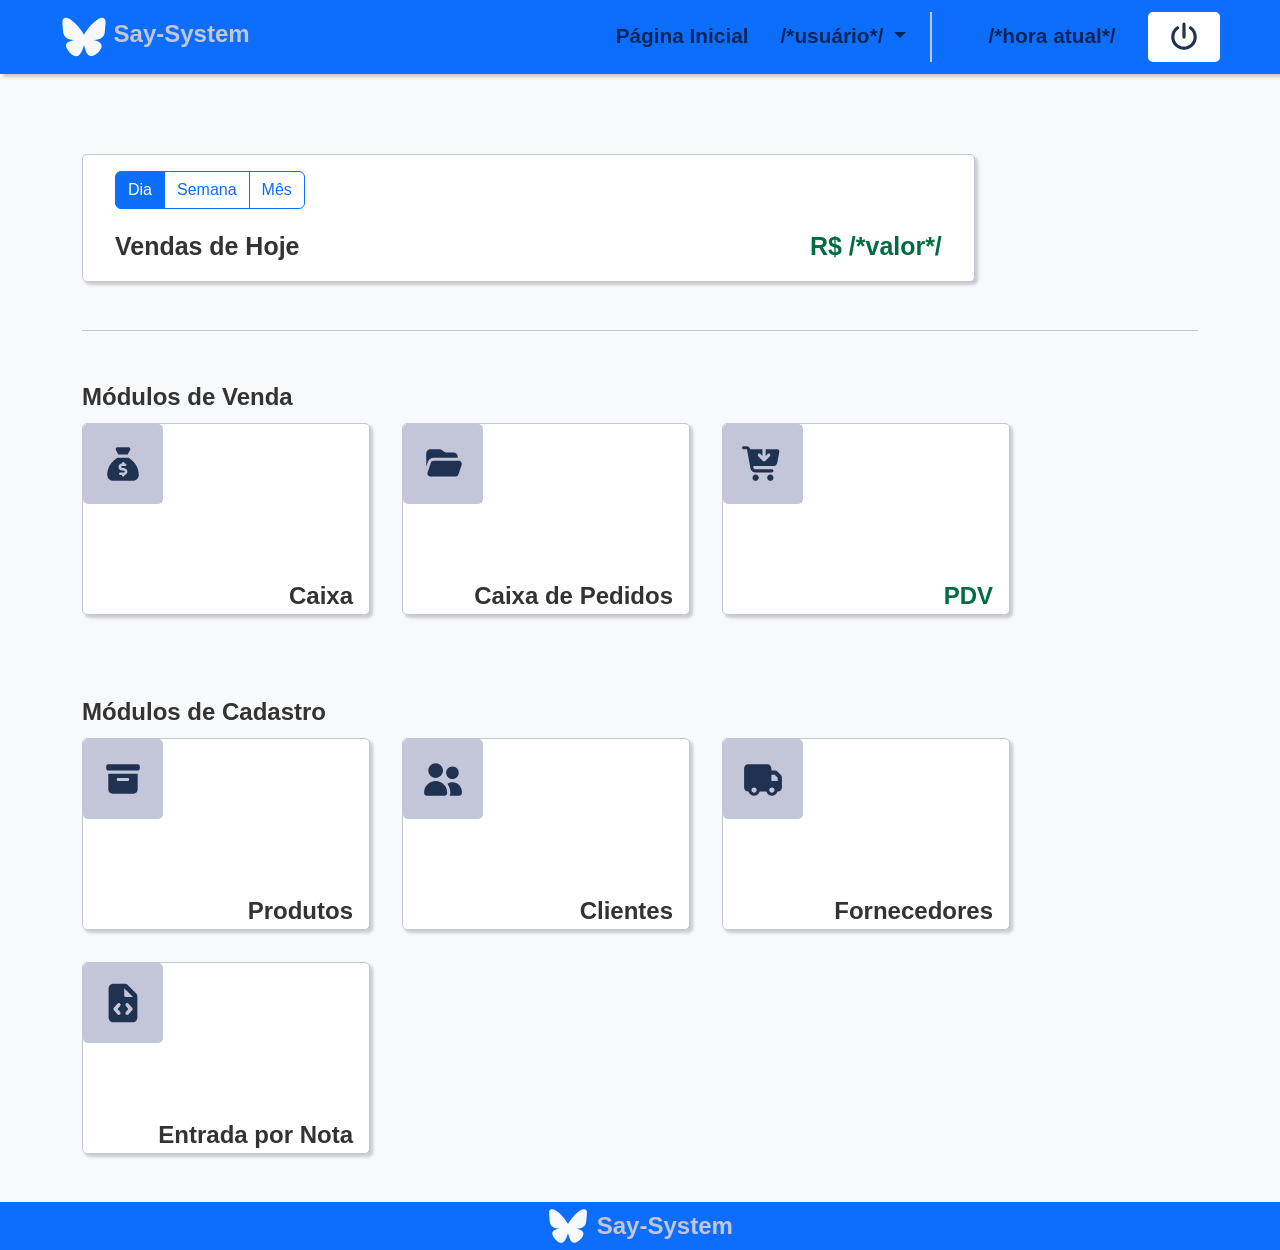
==== views/index.html @ ead2a345 "subindo projeto ERP" ====
<!DOCTYPE html>
<html lang="pt-br">
<head>
    <meta charset="UTF-8">
    <meta name="viewport" content="width=device-width, initial-scale=1.0">

    <title>Página Inicial</title>
    
    <link href="https://cdn.jsdelivr.net/npm/bootstrap@5.3.8/dist/css/bootstrap.min.css" rel="stylesheet" integrity="sha384-sRIl4kxILFvY47J16cr9ZwB07vP4J8+LH7qKQnuqkuIAvNWLzeN8tE5YBujZqJLB" crossorigin="anonymous">

    <link rel="stylesheet" href="../css/configGerais.css">
    <link rel="stylesheet" href="../css/index.css">
</head>
<body>

    <nav class="navbar navbar-expand-sm style-padrao px-5">

        <div class="container-fluid">
            <a class="navbar-brand">
                <img src="../img/logo.svg" alt="Logo" class="icon-l"> 
                <span class="fs-4 text-logo">Say-System</span>
            </a>

            <button class="navbar-toggler" type="button" data-bs-toggle="collapse"
                data-bs-target="#navbarSupportedContent" aria-controls="navbarSupportedContent" aria-expanded="false"
                aria-label="Toggle navigation">
                <span class="navbar-toggler-icon"></span>
            </button>
            
            <div class="collapse navbar-collapse" id="navbarSupportedContent">

                <ul class="navbar-nav ms-auto">
                    
                    <li class="nav-item">
                        <a class="nav-link home-hover" aria-current="page" href="./index.html">
                            Página Inicial
                        </a>
                    </li>

                    <li class="nav-item dropdown px-3">
                        <button class="nav-link dropdown-toggle" data-bs-toggle="dropdown"
                            aria-expanded="false">
                            /*usuário*/
                        </button>

                        <ul class="dropdown-menu">
                            <li>
                                <a class="dropdown-item" href="https://web.whatsapp.com/" target="_blank" rel="noopener noreferrer">
                                    Whatsapp Web
                                    <img src="../img/whatsapp.svg" alt="" class="icon-ms">
                                </a>
                            </li>

                            <li><hr class="dropdown-divider"></li>

                            <li>
                                <a class="dropdown-item" href="#">
                                    Usuários
                                    <img src="../img/usuario.svg" alt="" class="icon-ms">
                                </a>
                            </li>

                            <li>
                                <a class="dropdown-item" href="#">
                                    Backup
                                    <img src="../img/salvar.svg" alt="" class="icon-ms">
                                </a>
                            </li>

                            <li>
                                <a class="dropdown-item" href="../views/login.html">
                                    Sair
                                    <img src="../img/sair.svg" alt="" class="icon-ms">
                                </a>
                            </li>
                        </ul>
                    </li>
                    
                    <li class="nav-item ms-5">
                        <span class="nav-link">
                            /*hora atual*/
                        </span>
                    </li>

                    <li class="nav-item ms-4 btn btn-fechar-sistema">
                        <span class="nav-link">
                            <img src="../img/fechar-sistema.svg" alt="" class="icon-s">
                        </span>
                    </li>
                </ul>
            </div>
        </div>
    </nav>

    <main class="container">
        
        <section class="style-padrao borda" id="sec-valor-venda">

            <div class="btn-group" role="group" aria-label="Basic radio toggle button group">

                <input type="radio" class="btn-check" name="periodo" value="Dia" id="btnradio1" autocomplete="off" checked>
                <label class="btn btn-outline-primary" for="btnradio1">Dia</label>

                <input type="radio" class="btn-check" name="periodo" value="Semana" id="btnradio2" autocomplete="off">
                <label class="btn btn-outline-primary" for="btnradio2">Semana</label>

                <input type="radio" class="btn-check" name="periodo" value="Mês" id="btnradio3" autocomplete="off">
                <label class="btn btn-outline-primary" for="btnradio3">Mês</label>

            </div>

            <div id="vendas">
                <p id="periodo-vendas">Vendas de Hoje</p>
                <p id="vl-vendas">R$ /*valor*/</p>
            </div>
        </section>

        <hr class="my-5">

        <section class="sec-cards">
            <div>Módulos de Venda</div>

                <!--CARDS-->
            <div class="mt-2 cards">

                <!--Caixa-->
                <a href="#" class="style-padrao borda">
                    
                    <div class="card-icon">                   
                        <img src="../img/caixa.svg" alt="" class="icon-m">
                    </div>

                    <div class="card-text">
                        Caixa    
                    </div>
                </a>

                <!--Caixa de Pedidos-->
                <a href="#" class="style-padrao borda">
                    
                    <div class="card-icon">                   
                        <img src="../img/caixa-pedidos.svg" alt="" class="icon-m">
                    </div>

                    <div class="card-text">
                        Caixa de Pedidos    
                    </div>
                </a>

                <!--PDV-->
                <a href="#" class="style-padrao borda">
                    
                    <div class="card-icon">                   
                        <img src="../img/pdv.svg" alt="" class="icon-m">
                    </div>

                    <div class="card-text" id="pdv">
                        PDV    
                    </div>
                </a>
            </div>
        </section>

        <br>

        <section class="sec-cards">
            <div>Módulos de Cadastro</div>
                
                <!--CARDS-->
            <div class="mt-2 cards">

                <!--Produtos-->
                <a href="./produtos.html" class="style-padrao borda">
                    
                    <div class="card-icon">                   
                        <img src="../img/modulo-produto.svg" alt="" class="icon-m">
                    </div>

                    <div class="card-text">
                        Produtos    
                    </div>
                </a>

                <!--Clientes-->
                <a href="#" class="style-padrao borda">
                    
                    <div class="card-icon">                   
                        <img src="../img/modulo-cliente.svg" alt="" class="icon-m">
                    </div>

                    <div class="card-text">
                        Clientes    
                    </div>
                </a>

                <!--Fornecedores-->
                <a href="#" class="style-padrao borda">
                    
                    <div class="card-icon">                   
                        <img src="../img/modulo-fornecedor.svg" alt="" class="icon-m">
                    </div>

                    <div class="card-text">
                        Fornecedores    
                    </div>
                </a>

                <!--Entrada de produtos por xml-->
                <a href="#" class="style-padrao borda">
                    
                    <div class="card-icon">                   
                        <img src="../img/modulo-xml.svg" alt="" class="icon-l">
                    </div>

                    <div class="card-text">
                        Entrada por Nota    
                    </div>
                </a>
            </div>
        </section>
    </main>

    <footer>
        <img src="../img/logo.svg" alt="Logo" class="icon-m me-2"> 
        <span class="fs-4 text-logo">Say-System</span>
    </footer>

    <script src="https://cdn.jsdelivr.net/npm/bootstrap@5.3.8/dist/js/bootstrap.bundle.min.js" integrity="sha384-FKyoEForCGlyvwx9Hj09JcYn3nv7wiPVlz7YYwJrWVcXK/BmnVDxM+D2scQbITxI" crossorigin="anonymous"></script>

    <script>
        const tooltipTriggerList = document.querySelectorAll('[data-bs-toggle="tooltip"]')
        const tooltipList = [...tooltipTriggerList].map(tooltipTriggerEl => new bootstrap.Tooltip(tooltipTriggerEl))
    </script>

    <script src="../js/index.js"></script>
</body>
</html>
---- css/configGerais.css ----
/*===Configuracoes Gerais===*/
* {
    margin: 0;
    padding: 0;
    box-sizing: border-box;
}

:root {
    --cor-00: #F8F9FA;
    --cor-01: #0d6efd;
    --cor-02: #ffffff;
    --cor-03: #333;
    --cor-04: #c2c6d8;
    --cor-05: #006c40;
    --cor-06: #006c4199;
    --cor-07: #dc354699;
    --cor-08: #BB2D3B;
    --cor-09: #0d6dfd97;
    --cor-10: #E6DBB9;
    --cor-11: #000000;
    --cor-shadow: #191c1d34;
    --cor-shadow-hover: #191c1d88;
    --radius: 5px
}

body {
    display: flex;
    flex-direction: column;
    min-height: 100vh;

    font-family: 'Segoe UI', Tahoma, Geneva, Verdana, sans-serif;
    font-size: 1.3rem;
    color: var(--cor-03);
    background-color: var(--cor-00);
}

.text-logo {
    color: var(--cor-04);
}

.style-padrao {
    background-color: var(--cor-02);
    box-shadow: 3px 3px 3px var(--cor-shadow);
}

a {
    color: inherit;
    text-decoration: none;
}

.borda {border: 1px solid var(--cor-04);}

.icon-xs {width: 1.4rem;}
.icon-ms {width: 1.6rem;}
.icon-s {width: 2rem;}
.icon-m {width: 2.6rem;}
.icon-l {width: 3rem;}

.disabled {
    pointer-events: none;
    filter: brightness(.7);
    box-shadow: none !important;
    opacity: 60%;
    border: 1px solid var(--cor-11);

    &:hover {
        background-color: var(--cor-00) !important;   
    }
}


    /*====Main====*/
main {flex: 1 0 auto;}


    /*====Footer====*/
footer {
    display: flex;
    justify-content: center;
    align-items: center;

    width: 100%;
    height: 3rem;
    font-size: large;
    font-weight: bold;
    color: var(--cor-02);
    background-color: var(--cor-01);
}
---- css/index.css ----
body {
    font-weight: bold;
}    
  

   /*====Barra de Navegacao====*/
.navbar{
    background-color: var(--cor-01);
    font-weight: bold;
}

.home-hover {
    border-radius: var(--radius);
    transition-duration: .3s;

    &:hover {
        background-color: var(--cor-02);
        border-radius: var(--radius);
        transition-duration: .3s;
    }
}

.dropdown {border-right: 2px solid var(--cor-04);}

.dropdown-item:hover{
    background-color: var(--cor-04);
    transition-duration: .3s;
}

.btn-fechar-sistema {
    border-radius: var(--radius);
    padding: 0 0.7rem;
    background-color: var(--cor-02);

    &:hover {
        background-color: var(--cor-02); 
    }
}

    
    /*====Valor de Vendas====*/
#sec-valor-venda {
    display: flex;
    flex-direction: column;
    justify-content: space-between;
    
    max-width: 80%;
    height: 8rem;
    margin-top: 5rem;
    padding: 0 2rem;
    border-radius: var(--radius);
    font-size: larger;
    transition-duration: .7s;

    &:hover {
        box-shadow: 3px 3px 3px var(--cor-shadow-hover);
        transition-duration: .7s;
    }
}

.btn-group {
    width: 5rem;
    margin-top: 1rem;
}

#vendas {
    display: flex;
    justify-content: space-between;
}

#vl-vendas {color: var(--cor-05);}


    /*====Modulos====*/
.sec-cards {
    font-size: x-large;
    margin-bottom: 3rem;
}

.cards {
    display: flex;
    gap: 2rem;
    flex-wrap: wrap;
}

.cards > a {
    display: flex;
    flex-direction: column;
    justify-content: space-between;

    width: 18rem;
    height: 12rem;
    border-radius: var(--radius);
    transition-duration: .5s;

    &:hover {
        box-shadow: 3px 3px 3px var(--cor-shadow-hover);
        transition-duration: .5s;
    }
    
    &:hover > .card-icon {
        background-color: var(--cor-09);
        transition-duration: .5s;
    }
}

.card-icon {
    display: flex;
    justify-content: center;
    align-items: center;

    width: 5rem;
    height: 5rem;
    border-radius: var(--radius);
    background-color: var(--cor-04);
    transition-duration: .5s;
}

.card-text {
    align-self: flex-end;
    margin-right: 1rem;
}

#pdv {color: var(--cor-05);}
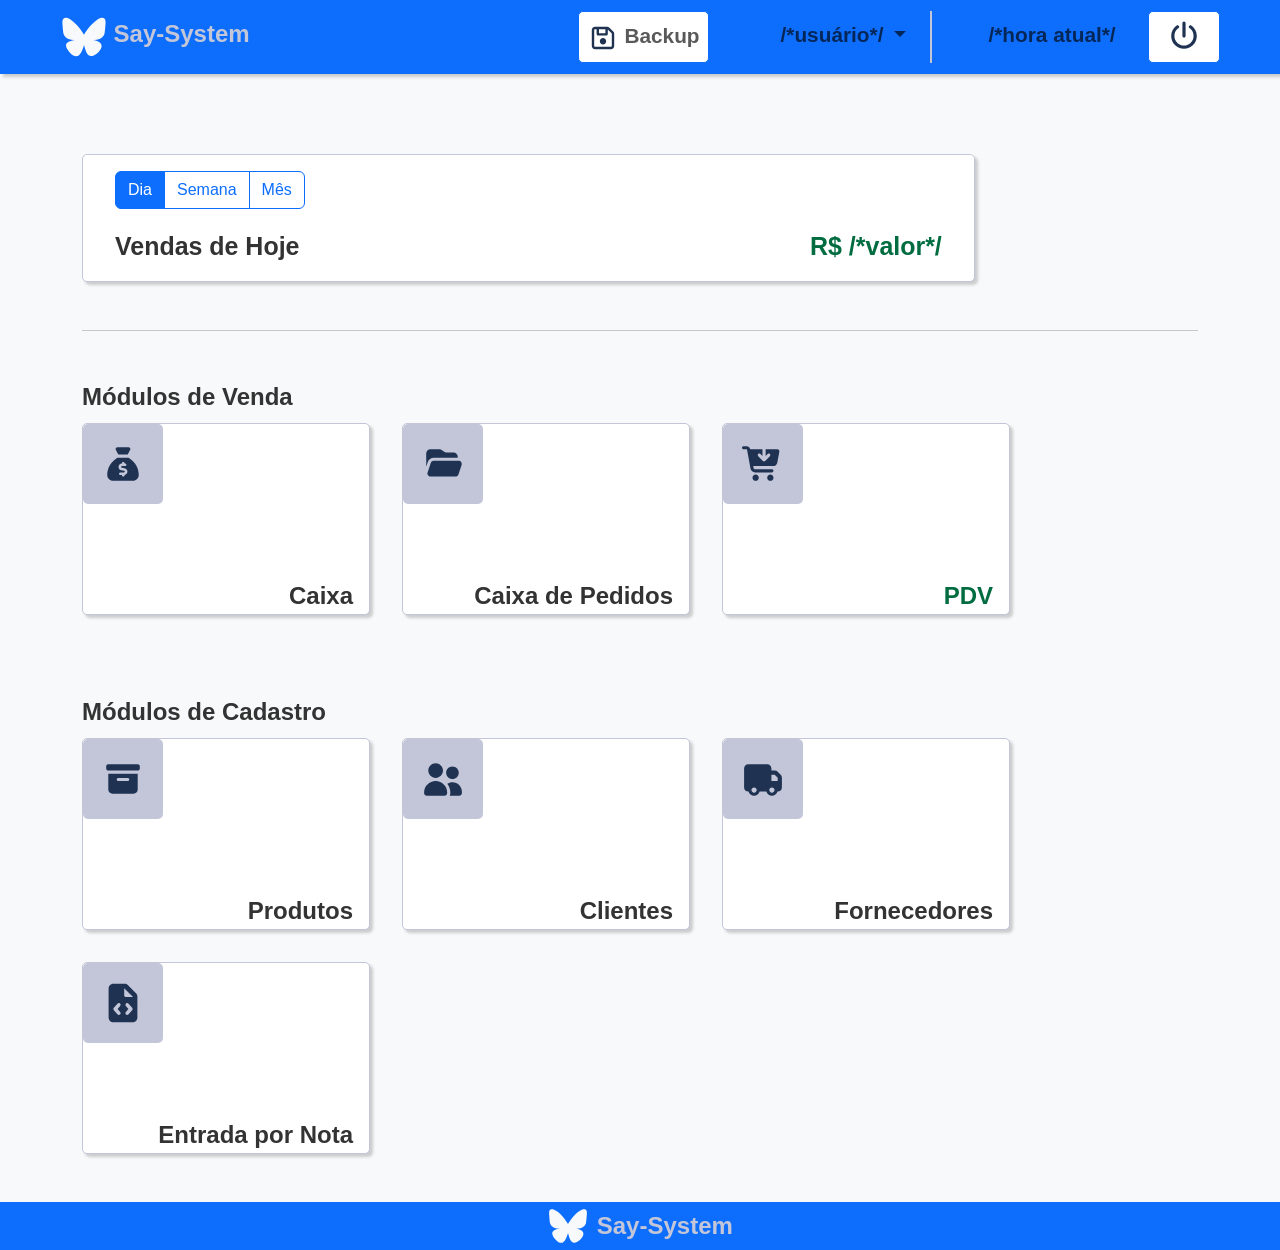
==== commit a25080c7: "atualizando arquivos html" ====
--- a/views/index.html
+++ b/views/index.html
@@ -32,9 +32,10 @@
                 <ul class="navbar-nav ms-auto">
                     
                     <li class="nav-item">
-                        <a class="nav-link home-hover" aria-current="page" href="./index.html">
-                            Página Inicial
-                        </a>
+                        <button class="nav-link me-5 btn backup">
+                            <img src="../img/salvar.svg" alt="" class="icon-s">
+                            Backup
+                        </button>
                     </li>
 
                     <li class="nav-item dropdown px-3">
@@ -61,13 +62,6 @@
                             </li>
 
                             <li>
-                                <a class="dropdown-item" href="#">
-                                    Backup
-                                    <img src="../img/salvar.svg" alt="" class="icon-ms">
-                                </a>
-                            </li>
-
-                            <li>
                                 <a class="dropdown-item" href="../views/login.html">
                                     Sair
                                     <img src="../img/sair.svg" alt="" class="icon-ms">
--- a/css/configGerais.css
+++ b/css/configGerais.css
@@ -68,6 +68,16 @@
     }
 }
 
+/*====header usuario logado e data/hora====*/
+header {
+    display: flex;
+    justify-content: space-evenly;
+    gap: 5rem;
+    align-self: end;
+    width: 30rem;
+    border-radius: 3px;
+    background-color: var(--cor-09);
+}
 
     /*====Main====*/
 main {flex: 1 0 auto;}
--- a/css/index.css
+++ b/css/index.css
@@ -9,13 +9,15 @@
     font-weight: bold;
 }
 
-.home-hover {
+.backup {
+    border: 1.5px solid var(--cor-01);
     border-radius: var(--radius);
+    background-color: var(--cor-02);
     transition-duration: .3s;
 
     &:hover {
-        background-color: var(--cor-02);
         border-radius: var(--radius);
+        background-color: var(--cor-02); 
         transition-duration: .3s;
     }
 }
@@ -28,12 +30,17 @@
 }
 
 .btn-fechar-sistema {
+    border: 1.5px solid var(--cor-01);
     border-radius: var(--radius);
     padding: 0 0.7rem;
     background-color: var(--cor-02);
+    transition-duration: .3s;
 
     &:hover {
-        background-color: var(--cor-02); 
+        border-radius: var(--radius);
+        padding: 0 0.7rem;
+        background-color: var(--cor-02);
+        transition-duration: .3s;
     }
 }
 
